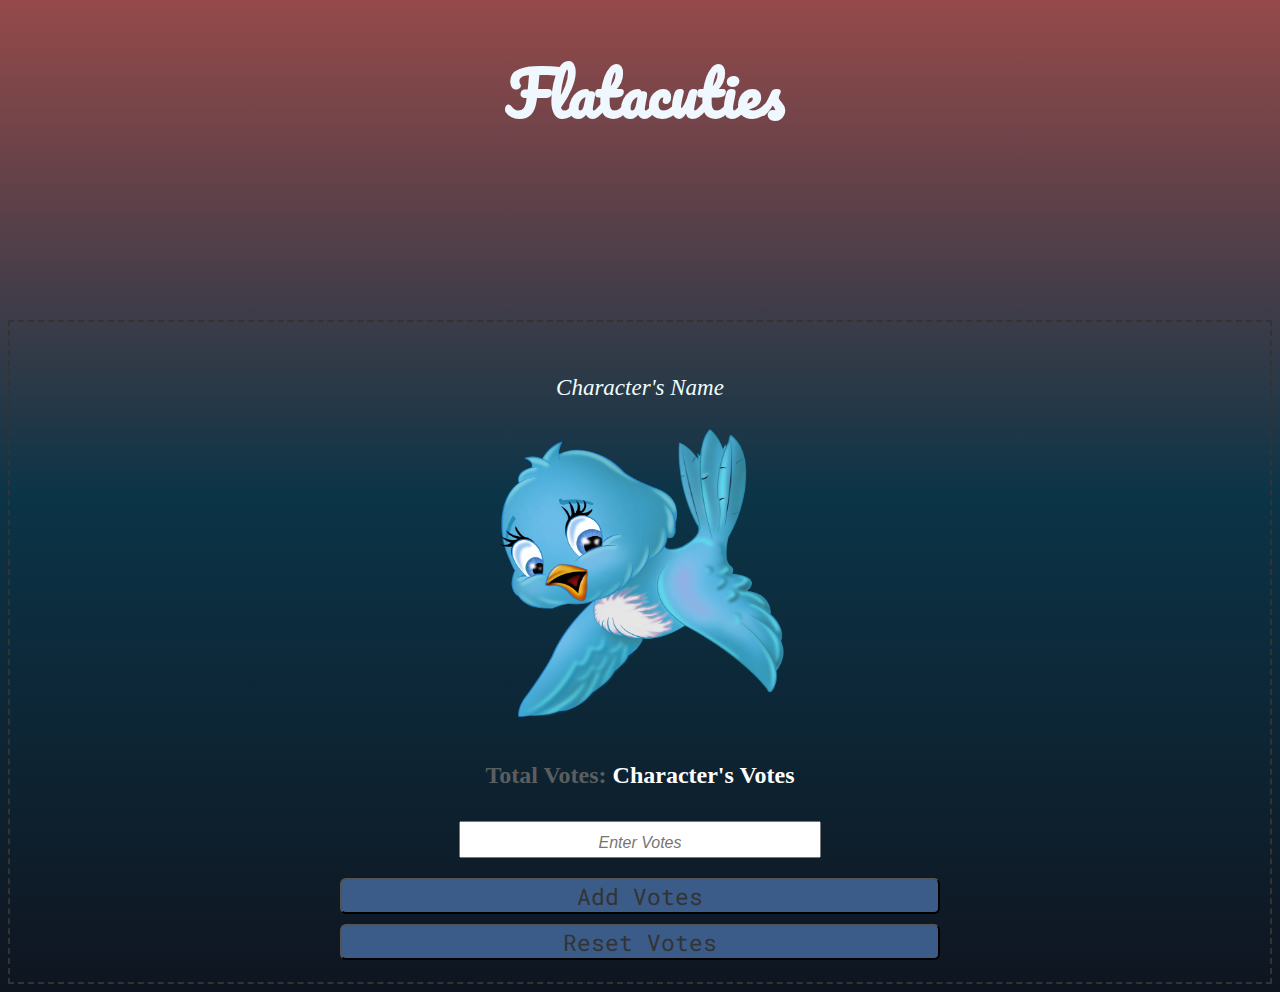
==== index.html @ 4741ad76 ""renamed html file"" ====
<!DOCTYPE html>
<html lang="en">
	<head>
		<meta charset="UTF-8" />
		<meta http-equiv="X-UA-Compatible" content="IE=edge" />
		<meta name="viewport" content="width=device-width, initial-scale=1.0" />
		<link rel="stylesheet" href="./style/style.css" />
		<link
			href="https://fonts.googleapis.com/css2?family=Pacifico&display=swap"
			rel="stylesheet"
		/>
		<link
			href="https://fonts.googleapis.com/css2?family=Arvo&display=swap"
			rel="stylesheet"
		/>

		<link
			href="https://fonts.googleapis.com/css2?family=Roboto+Mono:wght@600&display=swap"
			rel="stylesheet"
		/>
		<title>Flataculties</title>
	</head>
	<body>
		<div class="logo">
			<h1>Flatacuties</h1>
		</div>

		<div id="character-bar">
			<!-- show characters names here -->
		</div>

		<div class="characterInfo">
			<div id="detailed-info">
				<p id="name">Character's Name</p>
				<img
					id="image"
					src="./assets/pngwing.com.png"
					alt="Character's Name"
				/><!-- display character image here -->
				<h4>Total Votes: <span id="vote-count">Character's Votes</span></h4>
				<form id="votes-form">
					<input
						type="text"
						placeholder="Enter Votes"
						id="votes"
						name="votes"
					/>
					<input type="submit" value="Add Votes" />
				</form>
				<button id="reset-btn">Reset Votes</button>
			</div>
			<script src="./src/get.js"></script>
		</div>
		<script src="./src/get.js"></script>
	</body>
</html>
---- style/style.css ----
body {
	background: linear-gradient(
		rgba(121, 25, 25, 0.788),
		rgb(11, 52, 71),
		rgb(15, 21, 32)
	);
}

.logo {
	text-align: center;
	font-family: "Pacifico", cursive;
	/* padding: 0.1em; */
	color: aliceblue;
	font-size: 30px;
	width: 100%;
	margin: 5px;
}

#character-bar {
	height: 15vh;
	display: flex;
	justify-content: space-evenly;
	align-items: center;
}

#character-bar span {
	font-family: "Arvo", serif;
	padding: 1%;
	width: 20%;
	margin: 20px;
	display: flex;
	justify-content: center;
	font-size: 4vh;
	align-items: center;
	border-radius: 15px;
	background-color: #2f477a;
}

#character-bar span:hover {
	color: ghostwhite;
	background-color: #273c69;
}

#vote-count {
	color: white;
}

#votes-form {
	text-align: center;
}

#detailed-info h4 {
	color: #5a5e5f;
}
.characterInfo {
	height: 600px;
	padding: 30px;
	font-size: 24px;
	border: 2px dashed #333;
	text-align: center;
}

input[type="submit"],
button {
	display: block;
	margin: auto;
	width: 50%;
	margin-top: 5px;
	background-color: rgb(59, 92, 136);
	color: #333;
	font-size: 23px;
	border-radius: 6px;
	font-family: "Roboto Mono", monospace;
	cursor: pointer;
}

input[type="text"] {
	font-size: 3vh;
}

#image {
	width: 300px;
	height: 300px;
}

#name {
	color: azure;
	font-size: 23px;
	font-style: italic;
}

::-webkit-input-placeholder {
	text-align: center;
	font-style: italic;
	font-size: 16px;
}

:-moz-placeholder {
	text-align: center;
	font-style: italic;
	font-size: 16px;
}

#votes-form input[type="submit"]:hover {
	background-color: #2f477a;
	color: #fff;
}

#reset-btn:hover {
	background-color: #2f477a;
	color: #fff;
}

#votes-form input[type="submit"] {
	margin-top: 20px;
}

#reset-btn {
	margin-top: 10px;
}
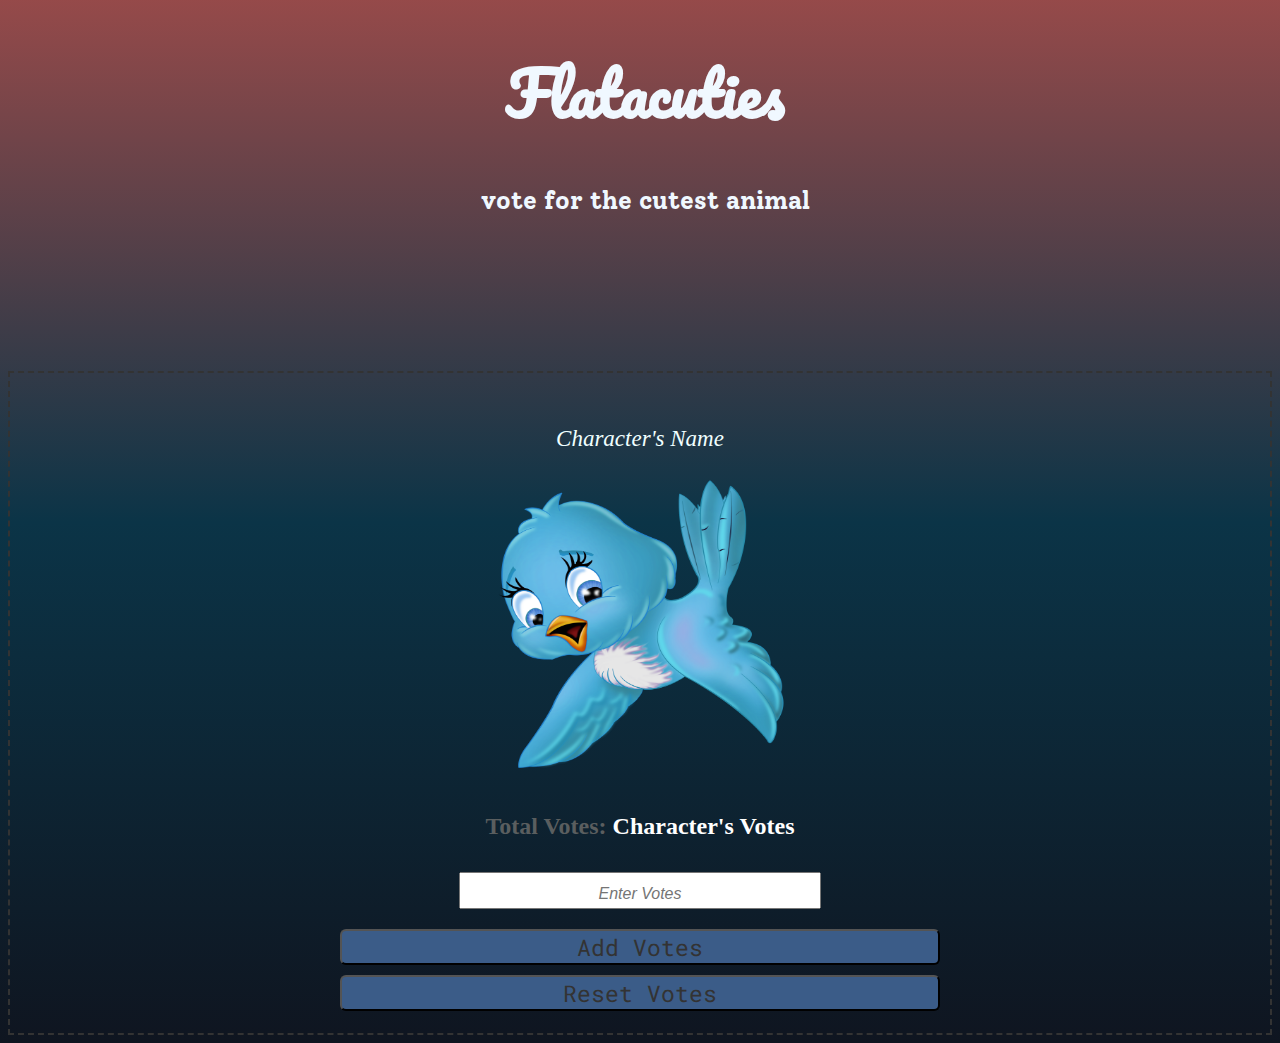
==== commit 2d35164e: ""Final submission for the WEEK 2 Code Challenge."" ====
--- a/index.html
+++ b/index.html
@@ -18,11 +18,16 @@
 			href="https://fonts.googleapis.com/css2?family=Roboto+Mono:wght@600&display=swap"
 			rel="stylesheet"
 		/>
+		<link
+			href="https://fonts.googleapis.com/css2?family=Solway:wght@300&display=swap"
+			rel="stylesheet"
+		/>
 		<title>Flataculties</title>
 	</head>
 	<body>
 		<div class="logo">
 			<h1>Flatacuties</h1>
+			<h2 class="smaller-header">vote for the cutest animal</h2>
 		</div>
 
 		<div id="character-bar">
--- a/style/style.css
+++ b/style/style.css
@@ -14,6 +14,11 @@
 	font-size: 30px;
 	width: 100%;
 	margin: 5px;
+}
+
+.logo .smaller-header {
+	font-family: "Solway", serif;
+	font-size: 25px;
 }
 
 #character-bar {
@@ -117,4 +122,4 @@
 
 #reset-btn {
 	margin-top: 10px;
-}+}
